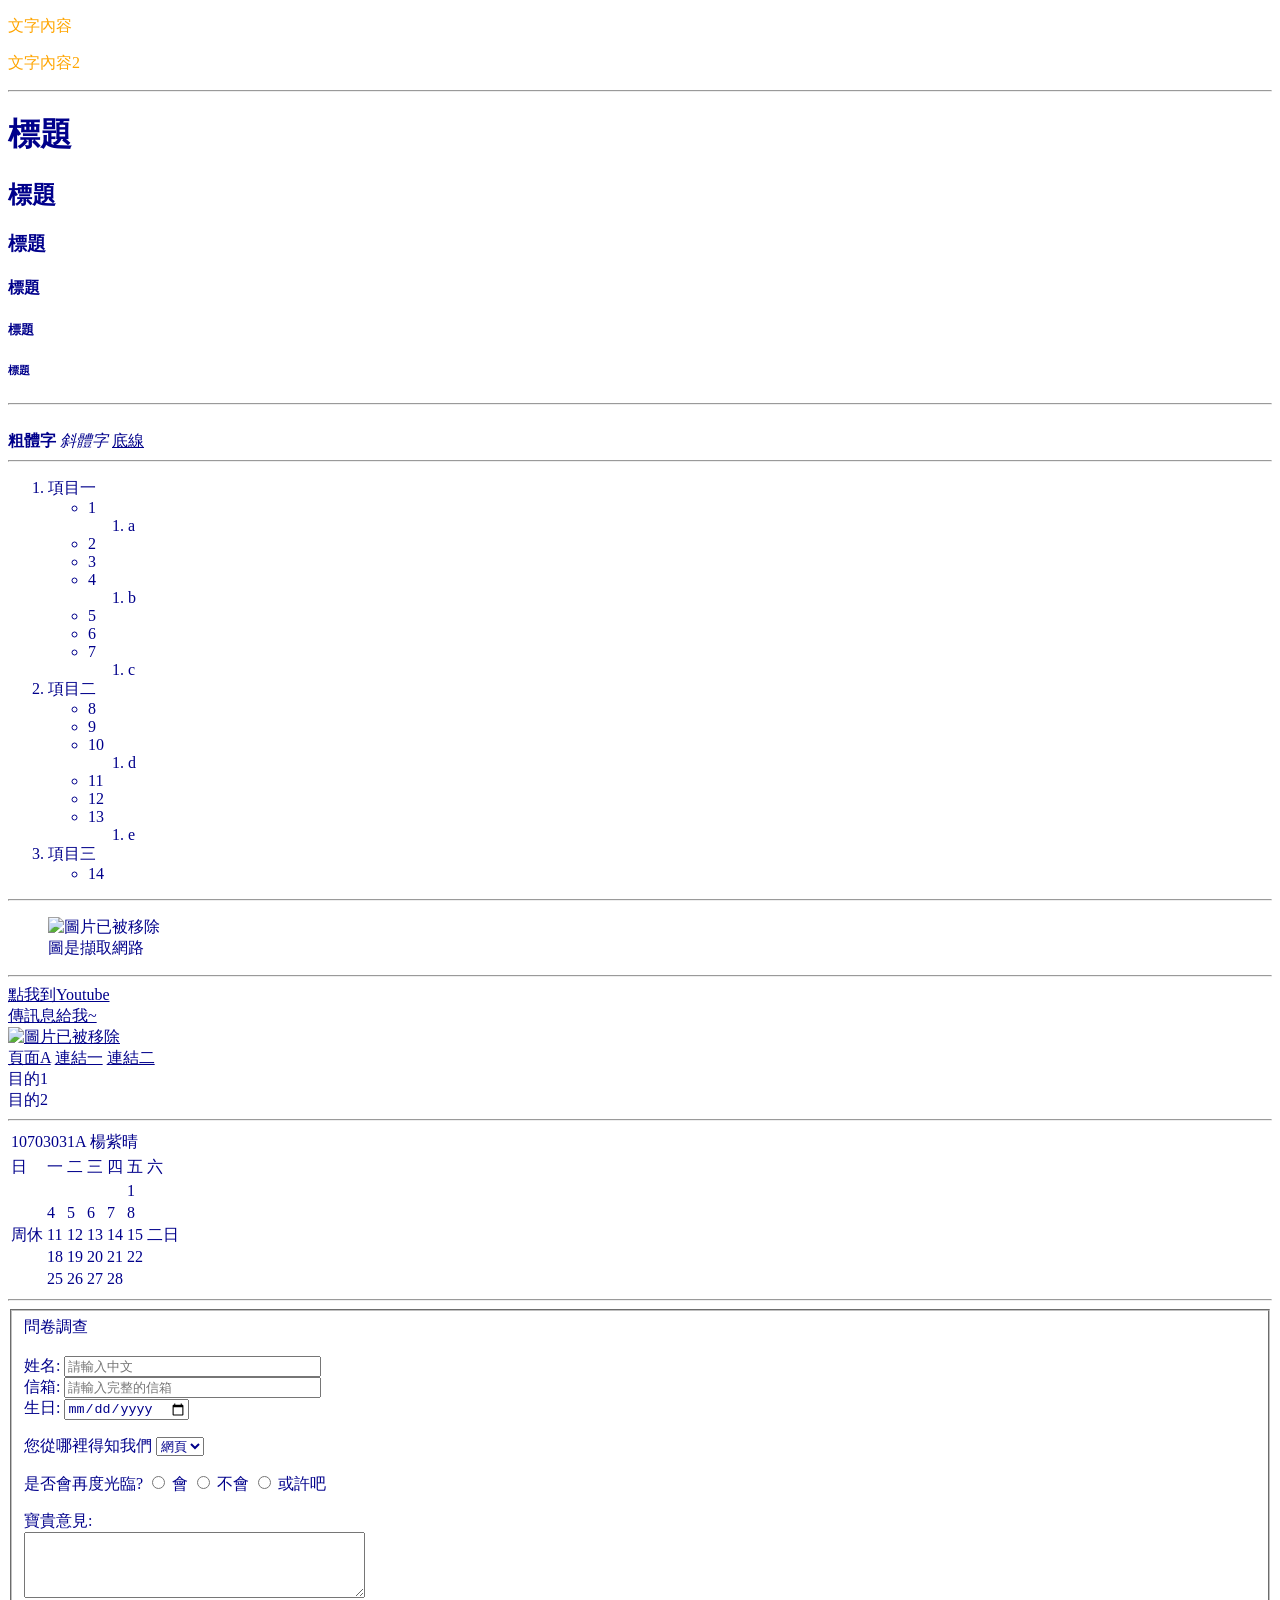
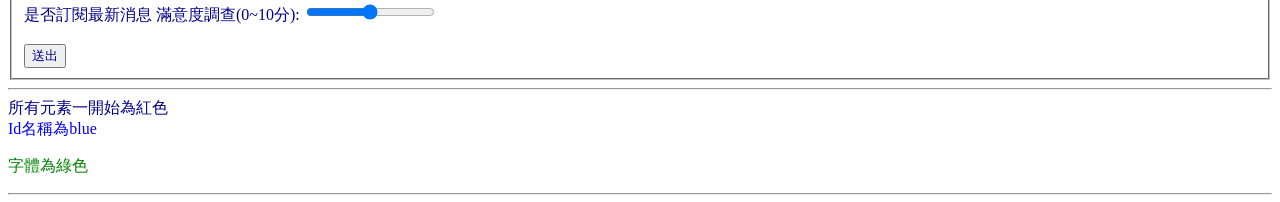
==== index.html @ 4961ee3e "sec commit" ====
<!DOCTYPE html>
<html>
<head>
	<title>testtttttt</title>
	<meta charset="utf-8">
	<style>
		*{
			color: darkblue;
			font-size: 30px
			font-family: "微軟黑正體", "sans-serif";
		}
		#font-blue{
			color: blue;
		}
		.font-green{
			color: green;
		}
		p{
			color: orange;
		}
		div[title]{
			color: black;
		}

	</style>
</head>

<body>
	<p>文字內容</p>
	<p title="反白浮現的字">文字內容2</p>
	<hr>
	<h1>標題</h1>
	<h2>標題</h2>
	<h3>標題</h3>
	<h4>標題</h4>
	<h5>標題</h5>
	<h6>標題</h6>
	<hr>
	<br>
	<b>粗體字</b>
	<i>斜體字</i>
	<u>底線</u>
	<hr>
	<ol>
		<li>項目一
			<ul>
				<li>1</li>
					<ol>
						<li>a</li>
					</ol>			
				<li>2</li>
			</ul>	
			<ul>
				<li>3</li>
				<li>4</li>
					<ol>
						<li>b</li>
					</ol>	
				<li>5</li>
			</ul>	
			<ul>	
				<li>6</li>
				<li>7</li>
					<ol>
						<li>c</li>
					</ol>	
			</ul>			
		</li>
		<li>項目二
			<ul>
				<li>8</li>
				<li>9</li>
				<li>10</li>
					<ol>
						<li>d</li>
					</ol>	
			</ul>			
			<ul>
				<li>11</li>
				<li>12</li>
				<li>13</li>
					<ol>
						<li>e</li>
					</ol>	
			</ul>			
		</li>				
		<li>項目三</li>
			<ul>
				<li>14</li>
			</ul>
	</ol>
	<hr>
	<figure>
	<img src="images\1.jpg" width="500" height="300" alt="圖片已被移除">
	<figcaption>圖是擷取網路</figcaption>
	</figure>
	<hr>
	<a href="https://www.youtube.com/">點我到Youtube</a>
	<br>
	<a href="mailto:vicky89080334@gmail.com">傳訊息給我~</a>
	<br>
	<a href="images\2.jpg" title="點我下載連結" download>
		<img src="images\2.jpg" width="500" height="300" alt="圖片已被移除">
	<br>
	<a href="first.html">頁面A</a>
	<a href="#first">連結一</a>
	<a href="#second">連結二 </a>
	<div id="first" class="block">目的1</div>	
	<div id="second" class="block">目的2</div>	
	<hr>
	<table>
		<tr>
			<td colspan="7">10703031A 楊紫晴</td>
		</tr>
		<tr>
			<td> 日 </td>
			<td> 一 </td>
			<td> 二 </td>
			<td> 三 </td>
			<td> 四 </td>
			<td> 五 </td>
			<td> 六 </td>
		</tr>
		<tr>
			<td rowspan="5"> 周休 </td>
			<td> </td>
			<td> </td>
			<td> </td>
			<td> </td>
			<td> 1 </td>
			<td rowspan="5"> 二日 </td>
		</tr>
		<tr>
			<td> 4 </td>
			<td> 5 </td>
			<td> 6 </td>
			<td> 7 </td>
			<td> 8 </td>
		</tr>
		<tr>
			<td> 11 </td>
			<td> 12 </td>
			<td> 13 </td>
			<td> 14 </td>
			<td> 15 </td>
		</tr>
		<tr>
			<td> 18 </td>
			<td> 19 </td>
			<td> 20 </td>
			<td> 21 </td>
			<td> 22 </td>
		</tr>
		<tr>
			<td> 25 </td>
			<td> 26 </td>
			<td> 27 </td>
			<td> 28 </td>
			<td>  </td>
		</tr>
	</table>
	<hr>
	<form action method="get">
		<fieldset>
			問卷調查
			<br><br>
		<label>
			  姓名:      
			<input type="text" name="name" size="30" maxlength="50"  
			placeholder="請輸入中文" 
			required>
		</label>
		<br>
		<label>
			  信箱:   
			<input type="email" name="email" size="30" maxlength="50" 
			placeholder="請輸入完整的信箱" 
			required>
		</label>
		<br>
		<label for="birthday"> 生日:</label>
		<input type="date" name="birthday" id="birthday">
		<p>
			<label for="hear-about">您從哪裡得知我們</label>
			<select name="hear" id="hear-about">
				<option value="web">網頁</option>
				<option value="friend">朋友</option>
				<option value="shop">商店</option>
				<option value="other">其他</option>
			</select>
		</p>
		<p>
			<label> 是否會再度光臨? </label>
			<label>
			<input type="radio" name="comeback" value="yes">
			會</label>
			<label>
			<input type="radio" name="comeback" value="no">
			不會</label>
			<label>
			<input type="radio" name="comeback" value="maybe">
			或許吧</label>
		</p>
		<label for="comments">寶貴意見: </label>
		<br>
		<textarea rows="4" cols="40" id="comments"></textarea>
		<br>
		<label type="checkbox" name="subscribe" checked="checked">是否訂閱最新消息</label>
		<label for="serve">滿意度調查(0~10分): </label>
		<input type="range" name="serve" id="serve" min="0" max="10">
		 <br><br>
		<input type="submit" value="送出">
		</fieldset>
		</form>
		<hr>
		<div>所有元素一開始為紅色</div>
		<div id="font-blue">Id名稱為blue</div>
		<p class="font-green">字體為綠色</p>
		<hr>
</body>
</html>
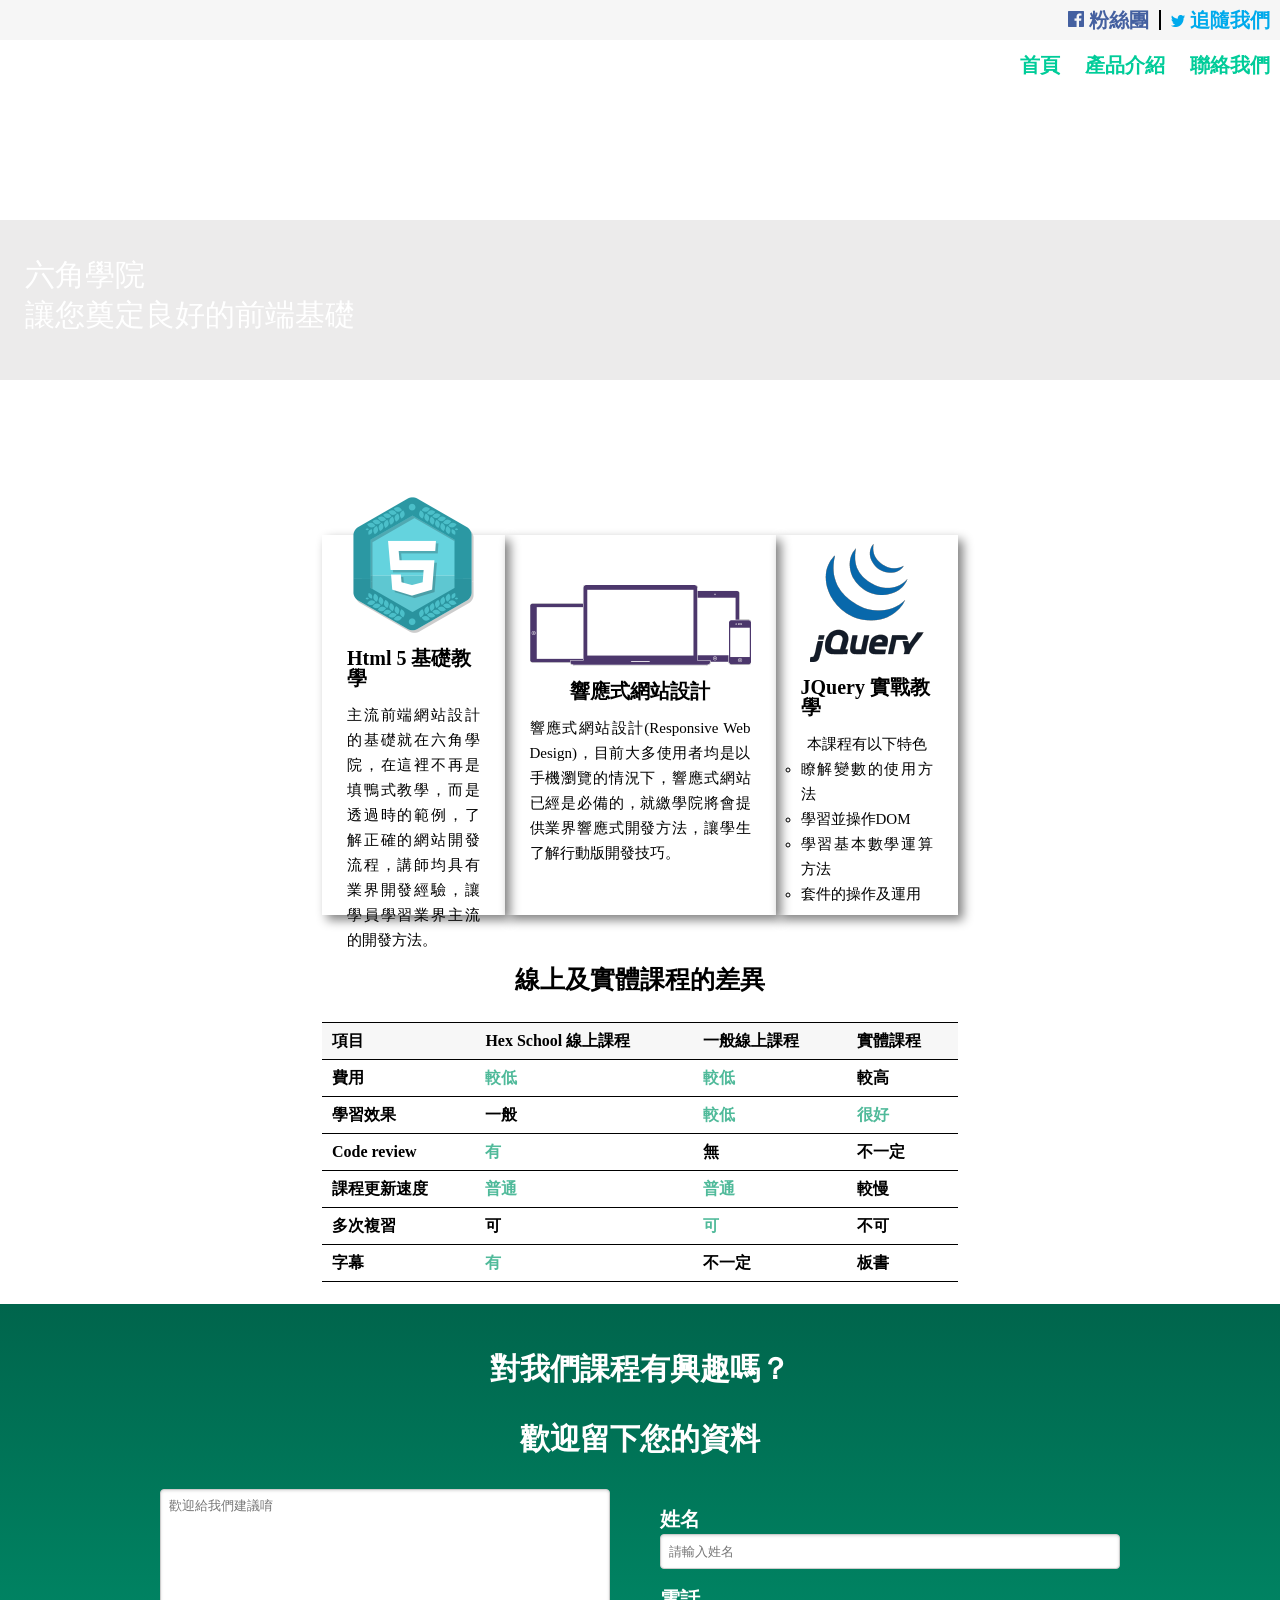
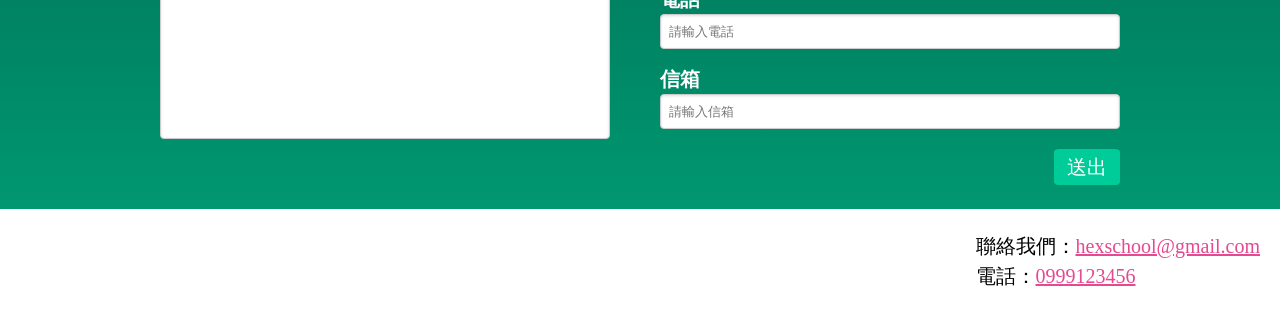
==== commit 67634cea: "修改記錄" ====
--- a/index.html
+++ b/index.html
@@ -1,221 +1,144 @@
-<!DOCTYPE html>
-<html>
-<head>
-	<title>testtttttt</title>
-	<meta charset="utf-8">
-	<style>
-		*{
-			color: darkblue;
-			font-size: 30px
-			font-family: "微軟黑正體", "sans-serif";
-		}
-		#font-blue{
-			color: blue;
-		}
-		.font-green{
-			color: green;
-		}
-		p{
-			color: orange;
-		}
-		div[title]{
-			color: black;
-		}
-
-	</style>
-</head>
-
-<body>
-	<p>文字內容</p>
-	<p title="反白浮現的字">文字內容2</p>
-	<hr>
-	<h1>標題</h1>
-	<h2>標題</h2>
-	<h3>標題</h3>
-	<h4>標題</h4>
-	<h5>標題</h5>
-	<h6>標題</h6>
-	<hr>
-	<br>
-	<b>粗體字</b>
-	<i>斜體字</i>
-	<u>底線</u>
-	<hr>
-	<ol>
-		<li>項目一
-			<ul>
-				<li>1</li>
-					<ol>
-						<li>a</li>
-					</ol>			
-				<li>2</li>
-			</ul>	
-			<ul>
-				<li>3</li>
-				<li>4</li>
-					<ol>
-						<li>b</li>
-					</ol>	
-				<li>5</li>
-			</ul>	
-			<ul>	
-				<li>6</li>
-				<li>7</li>
-					<ol>
-						<li>c</li>
-					</ol>	
-			</ul>			
-		</li>
-		<li>項目二
-			<ul>
-				<li>8</li>
-				<li>9</li>
-				<li>10</li>
-					<ol>
-						<li>d</li>
-					</ol>	
-			</ul>			
-			<ul>
-				<li>11</li>
-				<li>12</li>
-				<li>13</li>
-					<ol>
-						<li>e</li>
-					</ol>	
-			</ul>			
-		</li>				
-		<li>項目三</li>
-			<ul>
-				<li>14</li>
-			</ul>
-	</ol>
-	<hr>
-	<figure>
-	<img src="images\1.jpg" width="500" height="300" alt="圖片已被移除">
-	<figcaption>圖是擷取網路</figcaption>
-	</figure>
-	<hr>
-	<a href="https://www.youtube.com/">點我到Youtube</a>
-	<br>
-	<a href="mailto:vicky89080334@gmail.com">傳訊息給我~</a>
-	<br>
-	<a href="images\2.jpg" title="點我下載連結" download>
-		<img src="images\2.jpg" width="500" height="300" alt="圖片已被移除">
-	<br>
-	<a href="first.html">頁面A</a>
-	<a href="#first">連結一</a>
-	<a href="#second">連結二 </a>
-	<div id="first" class="block">目的1</div>	
-	<div id="second" class="block">目的2</div>	
-	<hr>
-	<table>
-		<tr>
-			<td colspan="7">10703031A 楊紫晴</td>
-		</tr>
-		<tr>
-			<td> 日 </td>
-			<td> 一 </td>
-			<td> 二 </td>
-			<td> 三 </td>
-			<td> 四 </td>
-			<td> 五 </td>
-			<td> 六 </td>
-		</tr>
-		<tr>
-			<td rowspan="5"> 周休 </td>
-			<td> </td>
-			<td> </td>
-			<td> </td>
-			<td> </td>
-			<td> 1 </td>
-			<td rowspan="5"> 二日 </td>
-		</tr>
-		<tr>
-			<td> 4 </td>
-			<td> 5 </td>
-			<td> 6 </td>
-			<td> 7 </td>
-			<td> 8 </td>
-		</tr>
-		<tr>
-			<td> 11 </td>
-			<td> 12 </td>
-			<td> 13 </td>
-			<td> 14 </td>
-			<td> 15 </td>
-		</tr>
-		<tr>
-			<td> 18 </td>
-			<td> 19 </td>
-			<td> 20 </td>
-			<td> 21 </td>
-			<td> 22 </td>
-		</tr>
-		<tr>
-			<td> 25 </td>
-			<td> 26 </td>
-			<td> 27 </td>
-			<td> 28 </td>
-			<td>  </td>
-		</tr>
-	</table>
-	<hr>
-	<form action method="get">
-		<fieldset>
-			問卷調查
-			<br><br>
-		<label>
-			  姓名:      
-			<input type="text" name="name" size="30" maxlength="50"  
-			placeholder="請輸入中文" 
-			required>
-		</label>
-		<br>
-		<label>
-			  信箱:   
-			<input type="email" name="email" size="30" maxlength="50" 
-			placeholder="請輸入完整的信箱" 
-			required>
-		</label>
-		<br>
-		<label for="birthday"> 生日:</label>
-		<input type="date" name="birthday" id="birthday">
-		<p>
-			<label for="hear-about">您從哪裡得知我們</label>
-			<select name="hear" id="hear-about">
-				<option value="web">網頁</option>
-				<option value="friend">朋友</option>
-				<option value="shop">商店</option>
-				<option value="other">其他</option>
-			</select>
-		</p>
-		<p>
-			<label> 是否會再度光臨? </label>
-			<label>
-			<input type="radio" name="comeback" value="yes">
-			會</label>
-			<label>
-			<input type="radio" name="comeback" value="no">
-			不會</label>
-			<label>
-			<input type="radio" name="comeback" value="maybe">
-			或許吧</label>
-		</p>
-		<label for="comments">寶貴意見: </label>
-		<br>
-		<textarea rows="4" cols="40" id="comments"></textarea>
-		<br>
-		<label type="checkbox" name="subscribe" checked="checked">是否訂閱最新消息</label>
-		<label for="serve">滿意度調查(0~10分): </label>
-		<input type="range" name="serve" id="serve" min="0" max="10">
-		 <br><br>
-		<input type="submit" value="送出">
-		</fieldset>
-		</form>
-		<hr>
-		<div>所有元素一開始為紅色</div>
-		<div id="font-blue">Id名稱為blue</div>
-		<p class="font-green">字體為綠色</p>
-		<hr>
-</body>
+<!DOCTYPE html>
+<html lang="en">
+
+<head>
+    <meta charset="UTF-8">
+    <meta http-equiv="X-UA-Compatible" content="IE=edge">
+    <meta name="viewport" content="width=device-width, initial-scale=1.0">
+    <link rel="stylesheet" href="css/style.css">
+    <link rel="shortcut icon" href="img/logo.ico">
+    <meta name="description" content="六角最終試煉" />
+    <meta property="og:title" content="想要知道更多嗎?" />
+    <meta property="og:description" content="透過實際撰寫code，增進實力，也能了解問題出在哪">
+    <meta property="og:type" content="website" />
+    <meta property="og:url" content="FB上的網址" />
+    <meta property="og:image" content="FB的圖片" />
+    <!-- 將網頁捷徑新增到 iphone 或 ipad 等行動裝置主畫面上時使用到的 icon 圖片 -->
+    <link href="圖片路徑" rel="apple-touch-icon" />
+    <meta http-equiv="X-UA-Compatible" content="IE=Edge" />
+    <title>Document</title>
+</head>
+
+<body>
+    <div class="wrap">
+        <div class="menu">
+            <ul class="menuBar">
+                <li class="line">
+                    <img src="img/fb.png" alt="facenook粉絲團"><a href="#" class="facebook">粉絲團</a>
+                </li>
+                <li><img src="img/twitter.png" alt="twitter網站"><a href="#" class="twitter">追隨我們</a></li>
+            </ul>
+        </div>
+        <div class="nav">
+            <h1><a href="#">六角學院LOGO</a></h1>
+            <ul>
+                <li><a href="#">首頁</a></li>
+                <li><a href="#">產品介紹</a></li>
+                <li><a href="#">聯絡我們</a></li>
+            </ul>
+        </div>
+        <div class="banner">
+            <div class="title">
+                <h3>六角學院</h3>
+                <h3>讓您奠定良好的前端基礎</h3>
+            </div>
+        </div>
+        <div class="content">
+            <div class="col">
+                <img src="img/Html5.png" alt="HTML5">
+                <h2>Html 5 基礎教學</h2>
+                <p>主流前端網站設計的基礎就在六角學院，在這裡不再是填鴨式教學，而是透過時的範例，了解正確的網站開發流程，講師均具有業界開發經驗，讓學員學習業界主流的開發方法。</p>
+            </div>
+            <div class="col">
+                <img src="img/RWD.png" alt="RWD">
+                <h2>響應式網站設計</h2>
+                <p>響應式網站設計(Responsive Web Design)，目前大多使用者均是以手機瀏覽的情況下，響應式網站已經是必備的，就繳學院將會提供業界響應式開發方法，讓學生了解行動版開發技巧。</p>
+            </div>
+            <div class="col">
+                <img src="img/jQuery.png" alt="jQuery">
+                <h2>JQuery 實戰教學</h2>
+                <p>本課程有以下特色</p>
+                <ol class="list">
+                    <li>瞭解變數的使用方法</li>
+                    <li>學習並操作DOM</li>
+                    <li>學習基本數學運算方法</li>
+                    <li>套件的操作及運用</li>
+                </ol>
+            </div>
+        </div>
+        <div class="Difference_table">
+            <h2>線上及實體課程的差異</h2>
+            <table class="price">
+                <tr>
+                    <th>項目</th>
+                    <th>Hex School 線上課程</th>
+                    <th>一般線上課程</th>
+                    <th>實體課程</th>
+                </tr>
+                <tr>
+                    <td>費用</td>
+                    <td class="mark">較低</td>
+                    <td class="mark">較低</td>
+                    <td>較高</td>
+                </tr>
+                <tr>
+                    <td>學習效果</td>
+                    <td>一般</td>
+                    <td class="mark">較低</td>
+                    <td class="mark">很好</td>
+                </tr>
+                <tr>
+                    <td>Code review</td>
+                    <td class="mark">有</td>
+                    <td>無</td>
+                    <td>不一定</td>
+                </tr>
+                <tr>
+                    <td>課程更新速度</td>
+                    <td class="mark">普通</td>
+                    <td class="mark">普通</td>
+                    <td>較慢</td>
+                </tr>
+                <tr>
+                    <td>多次複習</td>
+                    <td>可</td>
+                    <td class="mark">可</td>
+                    <td>不可</td>
+                </tr>
+                <tr>
+                    <td>字幕</td>
+                    <td class="mark">有</td>
+                    <td>不一定</td>
+                    <td>板書</td>
+                </tr>
+            </table>
+        </div>
+        <div class="askMe">
+            <h2>對我們課程有興趣嗎？</h2>
+            <h2>歡迎留下您的資料</h2>
+            <form action="index.html" class="pure-form">
+                <textarea name="suggest" id="" cols="30" rows="10" placeholder="歡迎給我們建議唷"></textarea>
+                <div class="member_content">
+                    <label for="name">姓名</label>
+                    <input type="text" name="name" class="inputText" placeholder="請輸入姓名">
+                    <label for="phone">電話</label>
+                    <input type="text" name="phone" class="inputText" placeholder="請輸入電話">
+                    <label for="mail">信箱</label>
+                    <input type="email" name="mail" class="inputText" placeholder="請輸入信箱">
+                    <div class="submit_button">
+                        <input type="submit" class="submit" value="送出">
+                    </div>
+                </div>
+            </form>
+        </div>
+        <div class="footer">
+            <h1><a href="#">六角學院LOGO</a></h1>
+            <ul>
+                <li>聯絡我們：<a href="#">hexschool@gmail.com</a></li>
+                <li>電話：<a href="#">0999123456</a></li>
+            </ul>
+        </div>
+    </div>
+</body>
+
 </html>
--- a/css/style.css
+++ b/css/style.css
@@ -0,0 +1,405 @@
+/* http://meyerweb.com/eric/tools/css/reset/ 
+   v2.0 | 20110126
+   License: none (public domain)
+*/
+
+html, body, div, span, applet, object, iframe,
+h1, h2, h3, h4, h5, h6, p, blockquote, pre,
+a, abbr, acronym, address, big, cite, code,
+del, dfn, em, img, ins, kbd, q, s, samp,
+small, strike, strong, sub, sup, tt, var,
+b, u, i, center,
+dl, dt, dd, ol, ul, li,
+fieldset, form, label, legend,
+table, caption, tbody, tfoot, thead, tr, th, td,
+article, aside, canvas, details, embed,
+figure, figcaption, footer, header, hgroup,
+menu, nav, output, ruby, section, summary,
+time, mark, audio, video {
+    margin: 0;
+    padding: 0;
+    border: 0;
+    font-size: 100%;
+    font: inherit;
+    vertical-align: baseline;
+}
+
+/* HTML5 display-role reset for older browsers */
+article, aside, details, figcaption, figure,
+footer, header, hgroup, menu, nav, section {
+    display: block;
+}
+
+body {
+    line-height: 1;
+}
+
+ol, ul {
+    list-style: none;
+}
+
+blockquote, q {
+    quotes: none;
+}
+
+blockquote:before, blockquote:after,
+q:before, q:after {
+    content: '';
+    content: none;
+}
+
+table {
+    border-collapse: collapse;
+    border-spacing: 0;
+}
+
+/* 自己寫的 */
+.wrap {
+    width: 100%;
+}
+
+.menuBar {
+    /* 給高度是為了讓align-items作用 */
+    height: 40px;
+    display: flex;
+    /* 使menu在最底(左->右) */
+    justify-content: flex-end;
+    /* 使menu的文字垂直置中 */
+    align-items: center;
+    background-color: #f6f6f6;
+}
+
+.menuBar li {
+    margin: 2px 0px;
+    padding: 0px 10px;
+}
+
+.menuBar .line {
+    border-right: 2px solid #000;
+}
+
+.menuBar li a {
+    /* 去除底線 */
+    text-decoration: none;
+    /* 粗體 */
+    font-weight: bold;
+    font-size: 20px;
+    padding-left: 5px;
+}
+
+.menuBar .facebook {
+    color: #4460a0;
+}
+
+.menuBar .twitter {
+    color: #00aaec;
+}
+
+.nav {
+    display: flex;
+    /* 使logo跟nav一左一右 */
+    justify-content: space-between;
+    align-items: center;
+}
+
+.nav h1 a {
+    background-image: url(img/logo.png);
+    /* 需查看logo大小，因為a連結要當button用 */
+    width: 170px;
+    height: 36px;
+    /* 將a連結的字，故意用超過 */
+    text-indent: 101%;
+    /* 超過的字將「隱藏」 */
+    overflow: hidden;
+    display: block;
+    white-space: nowrap;
+    margin-left: 8px;
+}
+
+.nav ul {
+    display: flex;
+}
+
+.nav li {
+    margin: 10px 5px;
+    padding: 5px 5px 10px 10px;
+}
+
+.nav li a {
+    text-decoration: none;
+    font-size: 20px;
+    color: #00cc99;
+    font-weight: bold;
+}
+
+.nav li:hover {
+    border-bottom: 3px solid #00cc99;
+}
+
+.banner {
+    height: 418px;
+    width: 100%;
+    background-image: url(img/banner.png);
+    background-size: 100%;
+    position: relative;
+}
+
+.title {
+    position: absolute;
+    background: rgba(161, 157, 157, 0.2);
+    width: 97.3%;
+    color: #FFF;
+    font-size: 30px;
+    padding: 40px 25px;
+    top: 125px;
+}
+
+.title h3 {
+    margin-bottom: 10px;
+}
+
+.content {
+    display: flex;
+    justify-content: space-between;
+    margin: 22px;
+    padding: 0 300px;
+}
+
+.content .col {
+    width: 300px;
+    height: 330px;
+    display: flex;
+    flex-direction: column;
+    justify-content: center;
+    align-items: center;
+    box-shadow: 5px 5px 10px gray;
+    padding: 25px;
+}
+
+.content .col h2 {
+    margin: 15px 0px;
+    font-size: 20px;
+    font-weight: bold;
+}
+
+.content .col p {
+    text-align: justify;
+    font-size: 15px;
+    line-height: 25px;
+    font-weight: 500;
+}
+
+.list {
+    list-style: circle;
+    text-align: justify;
+    font-size: 15px;
+    line-height: 25px;
+    font-weight: 500;
+}
+
+.Difference_table {
+    margin: 22px;
+    display: flex;
+    flex-direction: column;
+    justify-content: center;
+    align-items: center;
+    padding: 0 300px;
+}
+
+.Difference_table h2 {
+    font-size: 25px;
+    font-weight: bold;
+    margin: 30px 0;
+}
+
+.Difference_table table {
+    width: 100%;
+    /* 才不會每格的左右兩邊都有線 */
+    border-collapse: collapse;
+    border-spacing: 0;
+}
+
+.price th, .price td {
+    padding: 10px;
+    border-top: 1px solid #000;
+    border-bottom: 1px solid #000;
+    text-align: left;
+    font-weight: bold;
+}
+
+.price th {
+    background-color: #f7f7f7;
+}
+
+.mark {
+    color: #50BA9A;
+}
+
+.askMe {
+    margin: 22px 0px;
+    display: flex;
+    flex-direction: column;
+    align-items: center;
+    background: linear-gradient(to bottom, #00654c 0%, #009771 100%);
+    padding: 30px 30px 50px 30px;
+}
+
+.askMe h2 {
+    padding: 20px 0px;
+    font-size: 30px;
+    color: #FFF;
+    font-weight: bold;
+    line-height: 30px;
+}
+
+.askMe form {
+    display: flex;
+    justify-content: space-around;
+    margin-top: 15px;
+}
+
+.askMe form textarea {
+    /* 不能拖移 */
+    resize: none;
+    /* 固定大小 */
+    width: 450px;
+    height: 250px;
+}
+
+.askMe form .member_content {
+    display: flex;
+    flex-direction: column;
+    margin-left: 50px;
+}
+
+.member_content label {
+    margin: 20px 0 5px 0;
+    color: #FFF;
+    font-weight: bold;
+    font-size: 20px;
+}
+
+.inputText {
+    width: 460px;
+    height: 35px;
+}
+.submit_button{
+    position: relative;
+    padding-bottom: 30px;
+}
+.submit{
+    width: 66px;
+    height: 36px;
+    background-color: #00cc99;
+    color: #FFF;
+    font-size: 20px;
+    border: 0px;
+    border-radius: 8%;
+    margin-top: 20px;
+    position: absolute;
+    top: 0;
+    right: 0;
+}
+.footer{
+    display: flex;
+    /* 使logo跟nav一左一右 */
+    justify-content: space-between;
+    align-items: center;
+    padding: 0 20px 20px 20px;
+}
+.footer h1 a{
+    background-image: url(img/footer.png);
+    /* 需查看logo大小，因為a連結要當button用 */
+    width: 170px;
+    height: 36px;
+    /* 將a連結的字，故意用超過 */
+    text-indent: 101%;
+    /* 超過的字將「隱藏」 */
+    overflow: hidden;
+    display: block;
+    white-space: nowrap;
+    margin-left: 8px;
+}
+.footer li{
+    line-height: 30px;
+    font-size: 20px;
+}
+.footer li a{
+    color: #e54991;
+}
+/* 運用yahoo套件 */
+.pure-button {
+    /* Structure */
+    display: inline-block;
+    zoom: 1;
+    line-height: normal;
+    white-space: nowrap;
+    vertical-align: middle;
+    text-align: center;
+    cursor: pointer;
+    -webkit-user-drag: none;
+    -webkit-user-select: none;
+    -moz-user-select: none;
+    -ms-user-select: none;
+    user-select: none;
+    -webkit-box-sizing: border-box;
+    -moz-box-sizing: border-box;
+    box-sizing: border-box;
+}
+
+.button-success {
+    color: white;
+    border: 3px solid rgb(189, 161, 216);
+    border-radius: 4px;
+    text-shadow: 0 1px 1px rgba(0, 0, 0, 0.2);
+    background: rgb(28, 184, 65);
+    /* this is a green */
+}
+
+.pure-form input[type="text"],
+.pure-form input[type="password"],
+.pure-form input[type="email"],
+.pure-form input[type="url"],
+.pure-form input[type="date"],
+.pure-form input[type="month"],
+.pure-form input[type="time"],
+.pure-form input[type="datetime"],
+.pure-form input[type="datetime-local"],
+.pure-form input[type="week"],
+.pure-form input[type="number"],
+.pure-form input[type="search"],
+.pure-form input[type="tel"],
+.pure-form input[type="color"],
+.pure-form select,
+.pure-form textarea {
+    padding: 0.5em 0.6em;
+    display: inline-block;
+    border: 1px solid #ccc;
+    box-shadow: inset 0 1px 3px #ddd;
+    border-radius: 4px;
+    vertical-align: middle;
+    -webkit-box-sizing: border-box;
+    -moz-box-sizing: border-box;
+    box-sizing: border-box;
+}
+
+/* 點選後 */
+.pure-form input[type="text"]:focus,
+.pure-form input[type="password"]:focus,
+.pure-form input[type="email"]:focus,
+.pure-form input[type="url"]:focus,
+.pure-form input[type="date"]:focus,
+.pure-form input[type="month"]:focus,
+.pure-form input[type="time"]:focus,
+.pure-form input[type="datetime"]:focus,
+.pure-form input[type="datetime-local"]:focus,
+.pure-form input[type="week"]:focus,
+.pure-form input[type="number"]:focus,
+.pure-form input[type="search"]:focus,
+.pure-form input[type="tel"]:focus,
+.pure-form input[type="color"]:focus,
+.pure-form select:focus,
+.pure-form textarea:focus {
+    outline: 0;
+    border-color: #129FEA;
+}
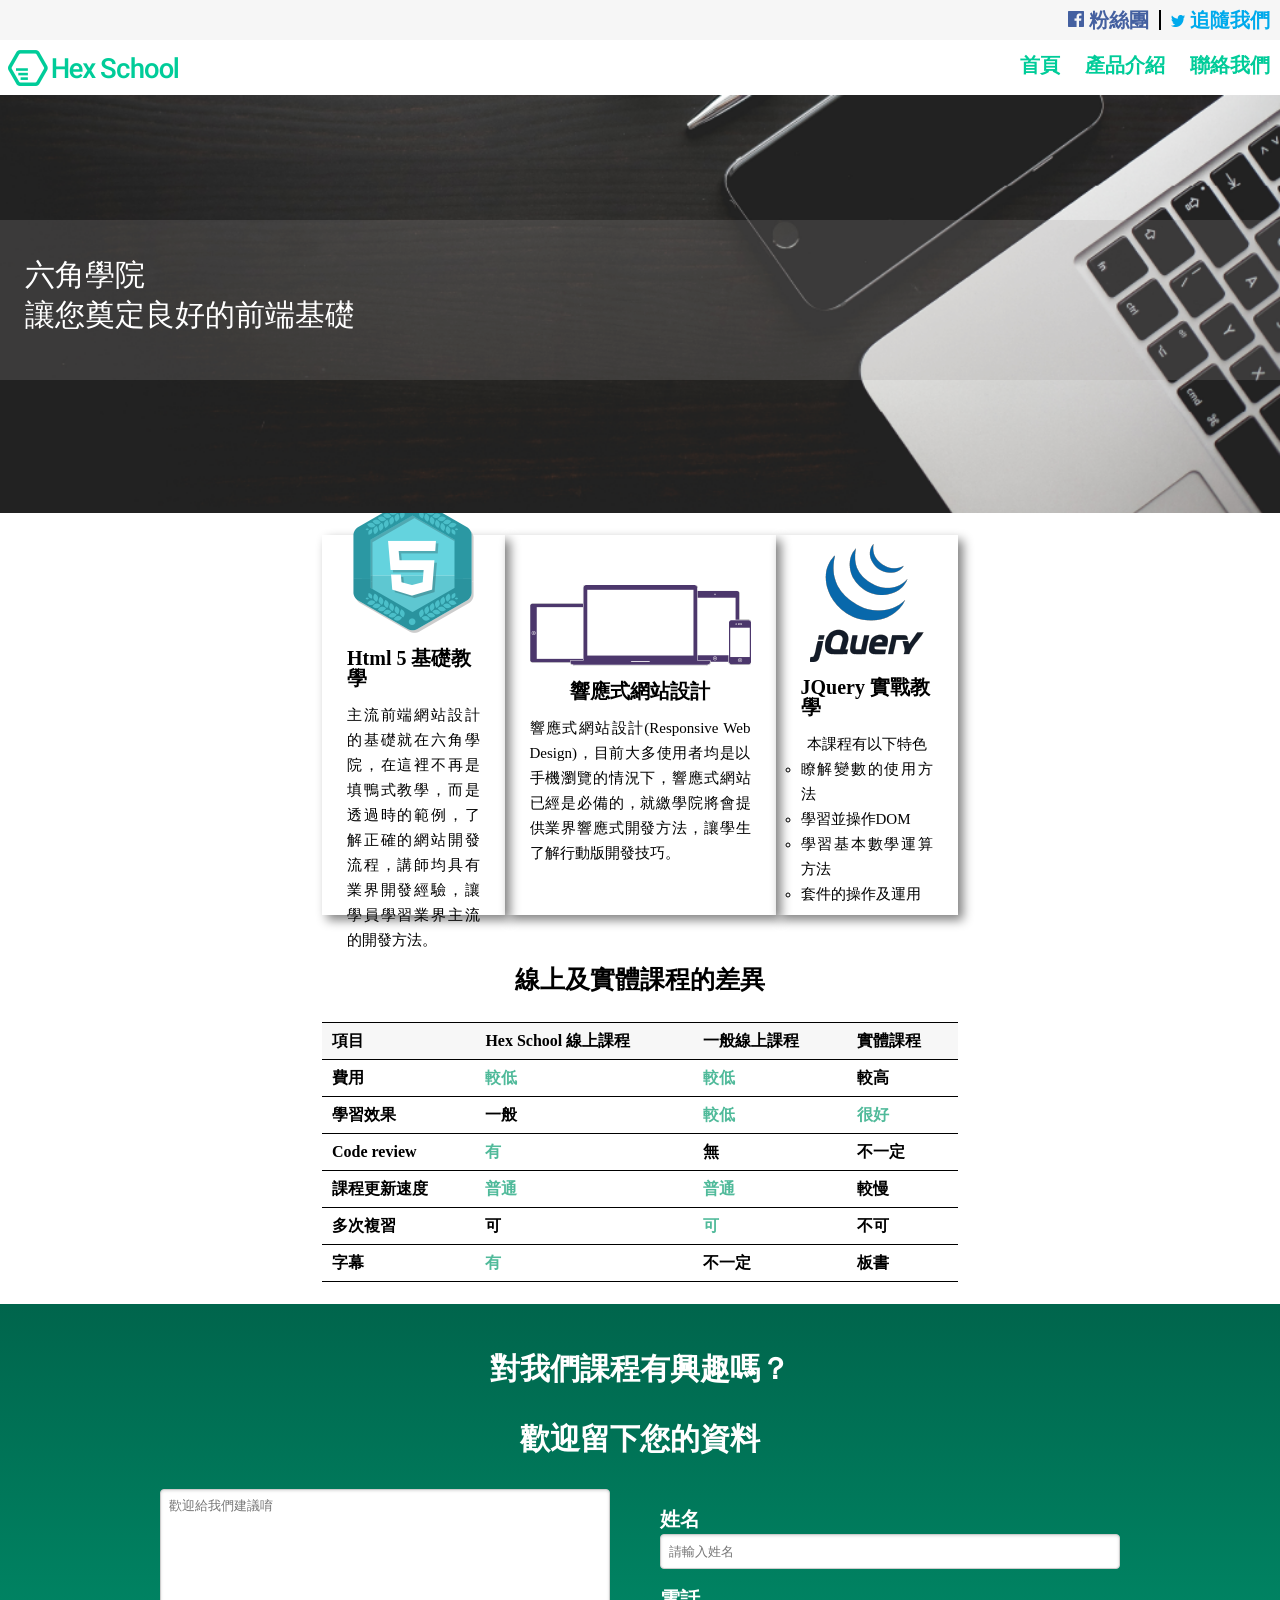
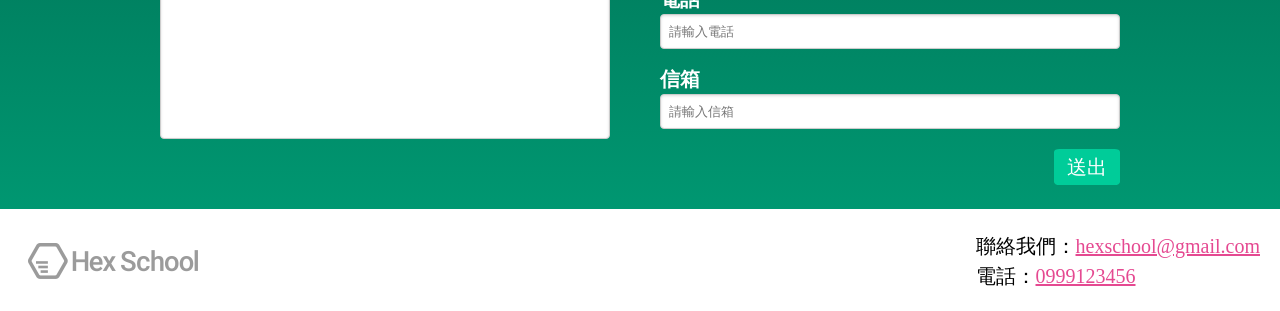
==== commit b5a5ea4b: "修改" ====
--- a/index.html
+++ b/index.html
@@ -134,8 +134,8 @@
         <div class="footer">
             <h1><a href="#">六角學院LOGO</a></h1>
             <ul>
-                <li>聯絡我們：<a href="#">hexschool@gmail.com</a></li>
-                <li>電話：<a href="#">0999123456</a></li>
+                <li>聯絡我們：<a href="mailto:hexschool@gmail.com">hexschool@gmail.com</a></li>
+                <li>電話：<a href="tel:+886999123456">0999123456</a></li>
             </ul>
         </div>
     </div>
--- a/css/style.css
+++ b/css/style.css
@@ -103,7 +103,7 @@
 }
 
 .nav h1 a {
-    background-image: url(img/logo.png);
+    background-image: url("../img/logo.png");
     /* 需查看logo大小，因為a連結要當button用 */
     width: 170px;
     height: 36px;
@@ -139,7 +139,7 @@
 .banner {
     height: 418px;
     width: 100%;
-    background-image: url(img/banner.png);
+    background-image: url("../img/banner.png");
     background-size: 100%;
     position: relative;
 }
@@ -308,7 +308,7 @@
     padding: 0 20px 20px 20px;
 }
 .footer h1 a{
-    background-image: url(img/footer.png);
+    background-image: url("../img/footer.png");
     /* 需查看logo大小，因為a連結要當button用 */
     width: 170px;
     height: 36px;
